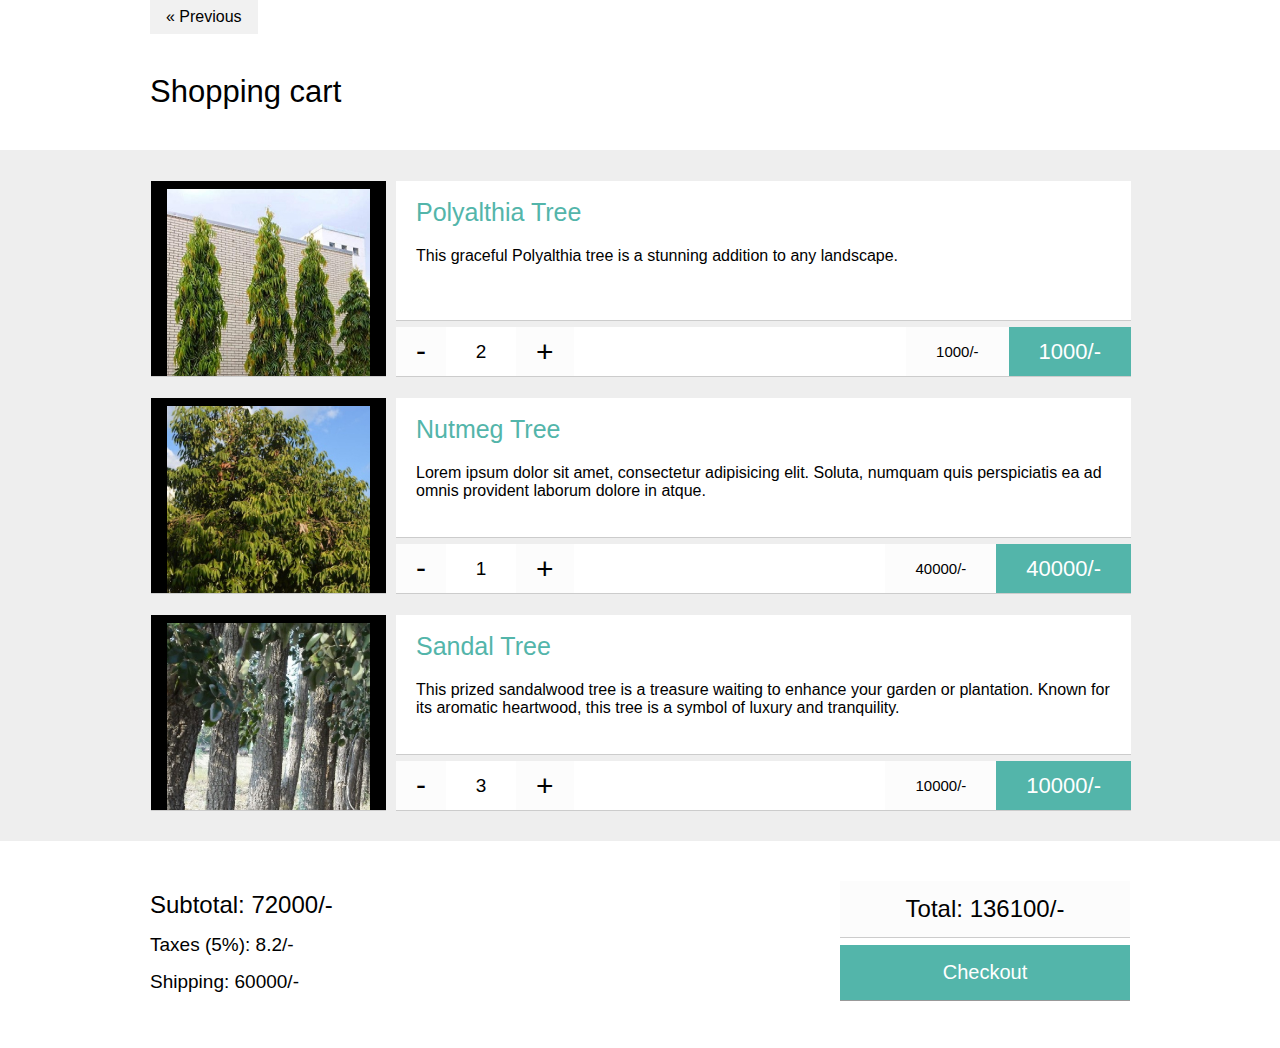
==== cart.html @ aa9d9e7a "Add files via upload" ====
<!DOCTYPE html>
<html lang="en">
  <head>
    <meta charset="utf-8">
    <meta name="viewport" content="width=device-width, initial-scale=1">
    <meta name="author" content="CodeHim">
    <title>TreeHeaven</title>

    <!-- Style CSS -->
    <link rel="stylesheet" href="assets/css/cart.css">
    <style>
        a {
          text-decoration: none;
          display: inline-block;
          padding: 8px 16px;
        }
        
        a:hover {
          background-color: #ddd;
          color: black;
        }
        
        .previous {
          background-color: #f1f1f1;
          color: black;
        }
        
        .next {
          background-color: #04AA6D;
          color: white;
        }
        
        .round {
          border-radius: 50%;
        }
        </style>

  
  </head>
  <body>  
    <header id="site-header">
		<div class="container">
            <a href="index.html" class="previous">&laquo; Previous</a>
			<h1>Shopping cart</span></h1>
		</div>
	</header>
    
    <main>
	<div class="container">

		<section id="cart"> 
			<article class="product">
				<header>
					<a class="remove">
						<img src="assets/img/tall/t1.jpg" alt="Gamming Mouse">

						<h3>Remove product</h3>
					</a>
				</header>

				<div class="content">

					<h1>Polyalthia Tree</h1>

					This graceful Polyalthia tree is a stunning addition to any landscape.

				</div>

				<footer class="content">
					<span class="qt-minus">-</span>
					<span class="qt">2</span>
					<span class="qt-plus">+</span>

					<h2 class="full-price">
						1000/-
					</h2>

					<h2 class="price">
						1000/-
					</h2>
				</footer>
			</article>

			<article class="product">
				<header>
					<a class="remove">
						<img src="assets/img/round/r2.jpg" alt="Keyboard">

						<h3>Remove product</h3>
					</a>
				</header>

				<div class="content">

					<h1>Nutmeg Tree</h1>

					Lorem ipsum dolor sit amet, consectetur adipisicing elit. Soluta, numquam quis perspiciatis ea ad omnis provident laborum dolore in atque.

					</div>

				<footer class="content">
					
					<span class="qt-minus">-</span>
					<span class="qt">1</span>
					<span class="qt-plus">+</span>

					<h2 class="full-price">
						40000/-
					</h2>

					<h2 class="price">
						40000/-
					</h2>
				</footer>
			</article>

			<article class="product">
				<header>
					<a class="remove">
						<img src="assets/img/tall/t3.jpg" alt="Handfree">

						<h3>Remove product</h3>
					</a>
				</header>

				<div class="content">

					<h1>Sandal Tree</h1>

					This prized sandalwood tree is a treasure waiting to enhance your garden or plantation. Known for its aromatic heartwood, this tree is a symbol of luxury and tranquility.

					
				</div>

				<footer class="content">
					
					<span class="qt-minus">-</span>
					<span class="qt">3</span>
					<span class="qt-plus">+</span>

					<h2 class="full-price">
						10000/-
					</h2>

					<h2 class="price">
						10000/-
					</h2>
				</footer>
			</article>

		</section>

	</div>

	<footer id="site-footer">
		<div class="container clearfix">

			<div class="left">
				<h2 class="subtotal">Subtotal: <span>72000</span>/-</h2>
				<h3 class="tax">Taxes (5%): <span>8.2</span>/-</h3>
				<h3 class="shipping">Shipping: <span>60000</span>/-</h3>
			</div>

			<div class="right">
				<h1 class="total">Total: <span>136100</span>/-</h1>
				<a class="btn" href="payment.html">Checkout</a>
			</div>

		</div>
	</footer>
     <!-- END EDMO HTML (Happy Coding!)-->
 </main>
 
      
  
  <script src='https://cdnjs.cloudflare.com/ajax/libs/jquery/2.1.3/jquery.min.js'></script>
    <script  src="assets/js/cart.js"></script> 
      
  </body>
</html>
---- assets/css/cart.css ----
body {
	background: #eee;
	margin: 0;
	padding: 0;
	overflow-x: hidden;
}

.clearfix {
  content: "";
  display: table;
  clear: both;	
}

#site-header, #site-footer {
	background: #fff;
}

#site-header {
	margin: 0 0 30px 0;
}

#site-header h1 {
	font-size: 31px;
	font-weight: 300;
	padding: 40px 0;
	position: relative;
	margin: 0;
}

a {
	color: #000;
	text-decoration: none;

	-webkit-transition: color .2s linear;
	-moz-transition: color .2s linear;
	-ms-transition: color .2s linear;
	-o-transition: color .2s linear;
	transition: color .2s linear;
}

a:hover {
	color: #53b5aa;
}

#site-header h1 span {
	color: #53b5aa;
}

#site-header h1 span.last-span {
	background: #fff;
	padding-right: 150px;
	position: absolute;
	left: 217px;

	-webkit-transition: all .2s linear;
	-moz-transition: all .2s linear;
	-ms-transition: all .2s linear;
	-o-transition: all .2s linear;
	transition: all .2s linear;
}

#site-header h1:hover span.last-span, #site-header h1 span.is-open {
	left: 363px;
}

#site-header h1 em {
	font-size: 16px;
	font-style: normal;
	vertical-align: middle;
}

.container {
	font-family: 'Open Sans', sans-serif;
	margin: 0 auto;
	width: 980px;
}

#cart {
	width: 100%;
}

#cart h1 {
	font-weight: 300;
}

#cart a {
	color: #53b5aa;
	text-decoration: none;

	-webkit-transition: color .2s linear;
	-moz-transition: color .2s linear;
	-ms-transition: color .2s linear;
	-o-transition: color .2s linear;
	transition: color .2s linear;
}

#cart a:hover {
	color: #000;
}

.product.removed {
	margin-left: 980px !important;
	opacity: 0;
}

.product {
	border: 1px solid #eee;
	margin: 20px 0;
	width: 100%;
	height: 195px;
	position: relative;

	-webkit-transition: margin .2s linear, opacity .2s linear;
	-moz-transition: margin .2s linear, opacity .2s linear;
	-ms-transition: margin .2s linear, opacity .2s linear;
	-o-transition: margin .2s linear, opacity .2s linear;
	transition: margin .2s linear, opacity .2s linear;
}

.product img {
	width: 100%;
	height: 100%;
}

.product header, .product .content {
	background-color: #fff;
	border: 1px solid #ccc;
	border-style: none none solid none;
	float: left;
}

.product header {
	background: #000;
	margin: 0 1% 20px 0;
	overflow: hidden;
	padding: 0;
	position: relative;
	width: 24%;
	height: 195px;
}

.product header:hover img {
	opacity: .7;
}

.product header:hover h3 {
	bottom: 73px;
}

.product header h3 {
	background: #53b5aa;
	color: #fff;
	font-size: 22px;
	font-weight: 300;
	line-height: 49px;
	margin: 0;
	padding: 0 30px;
	position: absolute;
	bottom: -50px;
	right: 0;
	left: 0;

	-webkit-transition: bottom .2s linear;
	-moz-transition: bottom .2s linear;
	-ms-transition: bottom .2s linear;
	-o-transition: bottom .2s linear;
	transition: bottom .2s linear;
}

.remove {
	cursor: pointer;
}

.product .content {
	box-sizing: border-box;
	-moz-box-sizing: border-box;
	height: 140px;
	padding: 0 20px;
	width: 75%;
}

.product h1 {
	color: #53b5aa;
	font-size: 25px;
	font-weight: 300;
	margin: 17px 0 20px 0;
}

.product footer.content {
	height: 50px;
	margin: 6px 0 0 0;
	padding: 0;
}

.product footer .price {
	background: #fcfcfc;
	color: #000;
	float: right;
	font-size: 15px;
	font-weight: 300;
	line-height: 49px;
	margin: 0;
	padding: 0 30px;
}

.product footer .full-price {
	background: #53b5aa;
	color: #fff;
	float: right;
	font-size: 22px;
	font-weight: 300;
	line-height: 49px;
	margin: 0;
	padding: 0 30px;

	-webkit-transition: margin .15s linear;
	-moz-transition: margin .15s linear;
	-ms-transition: margin .15s linear;
	-o-transition: margin .15s linear;
	transition: margin .15s linear;
}

.qt, .qt-plus, .qt-minus {
	display: block;
	float: left;
}

.qt {
	font-size: 19px;
	line-height: 50px;
	width: 70px;
	text-align: center;
}

.qt-plus, .qt-minus {
	background: #fcfcfc;
	border: none;
	font-size: 30px;
	font-weight: 300;
	height: 100%;
	padding: 0 20px;
	-webkit-transition: background .2s linear;
	-moz-transition: background .2s linear;
	-ms-transition: background .2s linear;
	-o-transition: background .2s linear;
	transition: background .2s linear;
}

.qt-plus:hover, .qt-minus:hover {
	background: #53b5aa;
	color: #fff;
	cursor: pointer;
}

.qt-plus {
	line-height: 50px;
}

.qt-minus {
	line-height: 47px;
}

#site-footer {
	margin: 30px 0 0 0;
}

#site-footer {
	padding: 40px;
}

#site-footer h1 {
	background: #fcfcfc;
	border: 1px solid #ccc;
	border-style: none none solid none;
	font-size: 24px;
	font-weight: 300;
	margin: 0 0 7px 0;
	padding: 14px 40px;
	text-align: center;
}

#site-footer h2 {
	font-size: 24px;
	font-weight: 300;
	margin: 10px 0 0 0;
}

#site-footer h3 {
	font-size: 19px;
	font-weight: 300;
	margin: 15px 0;
}

.left {
	float: left;
}

.right {
	float: right;
}

.btn {
	background: #53b5aa;
	border: 1px solid #999;
	border-style: none none solid none;
	cursor: pointer;
	display: block;
	color: #fff;
	font-size: 20px;
	font-weight: 300;
	padding: 16px 0;
	width: 290px;
	text-align: center;

	-webkit-transition: all .2s linear;
	-moz-transition: all .2s linear;
	-ms-transition: all .2s linear;
	-o-transition: all .2s linear;
	transition: all .2s linear;
}

.btn:hover {
	color: #fff;
	background: #429188;
}

.type {
	background: #fcfcfc;
	font-size: 13px;
	padding: 10px 16px;
	left: 100%;
}

.type, .color {
	border: 1px solid #ccc;
	border-style: none none solid none;
	position: absolute;
}

.color {
	width: 40px;
	height: 40px;
	right: -40px;
}

.red {
	background: #cb5a5e;
}

.yellow {
	background: #f1c40f;
}

.blue {
	background: #3598dc;
}

.minused {
	margin: 0 50px 0 0 !important;
}

.added {
	margin: 0 -50px 0 0 !important;
}
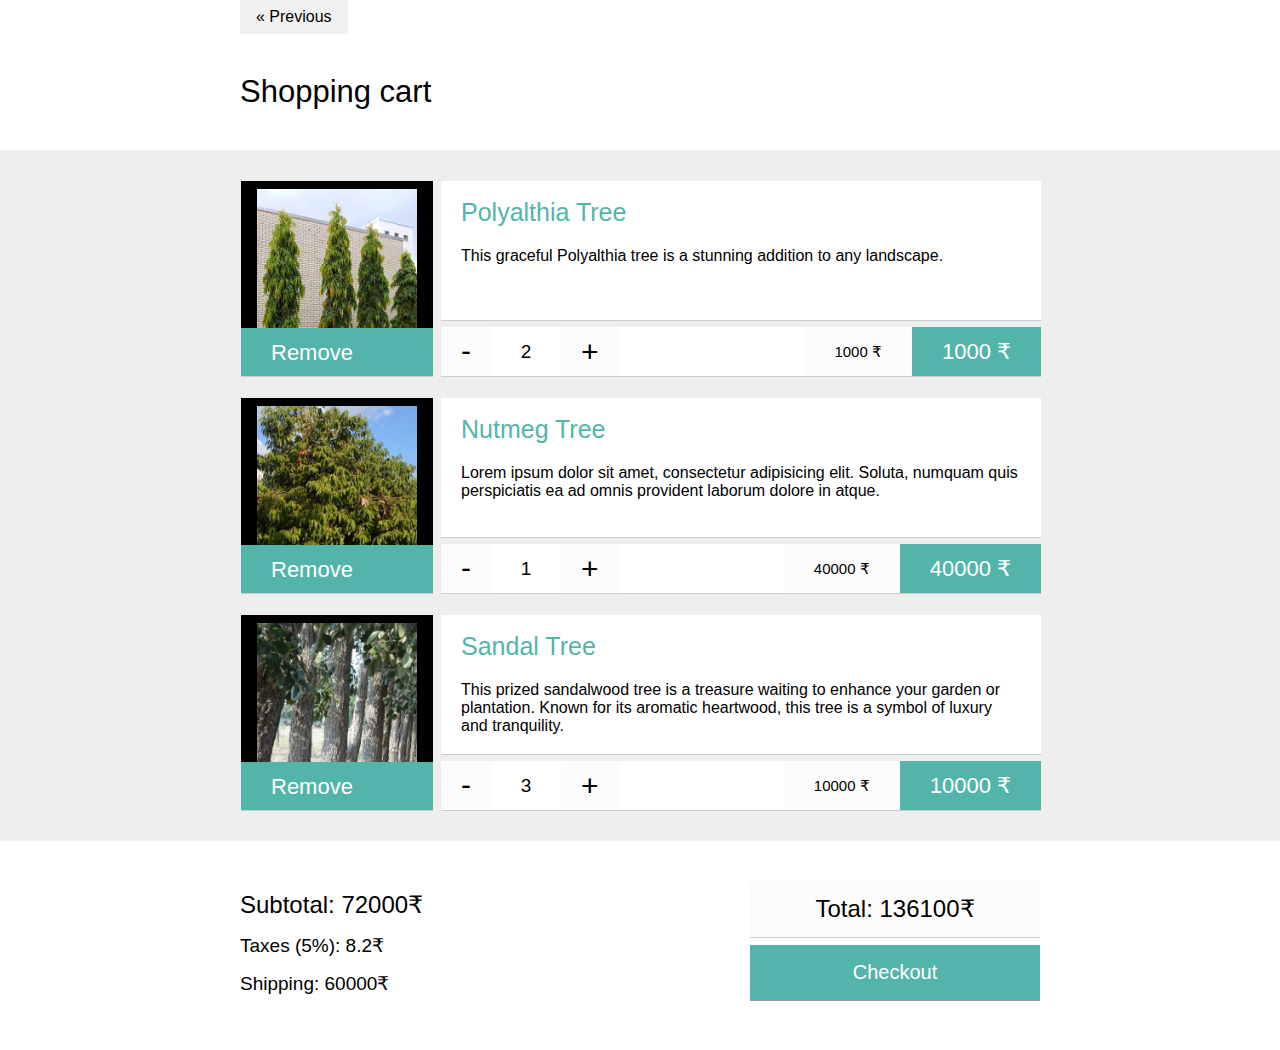
==== commit 65d7b7a7: "Update cart.html" ====
--- a/cart.html
+++ b/cart.html
@@ -33,6 +33,7 @@
         .round {
           border-radius: 50%;
         }
+	    
         </style>
 
   
@@ -72,11 +73,11 @@
 					<span class="qt-plus">+</span>
 
 					<h2 class="full-price">
-						1000/-
+						1000 ₹
 					</h2>
 
 					<h2 class="price">
-						1000/-
+						1000 ₹
 					</h2>
 				</footer>
 			</article>
@@ -105,11 +106,11 @@
 					<span class="qt-plus">+</span>
 
 					<h2 class="full-price">
-						40000/-
+						40000 ₹
 					</h2>
 
 					<h2 class="price">
-						40000/-
+						40000 ₹
 					</h2>
 				</footer>
 			</article>
@@ -139,11 +140,11 @@
 					<span class="qt-plus">+</span>
 
 					<h2 class="full-price">
-						10000/-
+						10000 ₹
 					</h2>
 
 					<h2 class="price">
-						10000/-
+						10000 ₹
 					</h2>
 				</footer>
 			</article>
@@ -156,13 +157,13 @@
 		<div class="container clearfix">
 
 			<div class="left">
-				<h2 class="subtotal">Subtotal: <span>72000</span>/-</h2>
-				<h3 class="tax">Taxes (5%): <span>8.2</span>/-</h3>
-				<h3 class="shipping">Shipping: <span>60000</span>/-</h3>
+				<h2 class="subtotal">Subtotal: <span>72000</span>₹</h2>
+				<h3 class="tax">Taxes (5%): <span>8.2</span>₹</h3>
+				<h3 class="shipping">Shipping: <span>60000</span>₹</h3>
 			</div>
 
 			<div class="right">
-				<h1 class="total">Total: <span>136100</span>/-</h1>
+				<h1 class="total">Total: <span>136100</span>₹</h1>
 				<a class="btn" href="payment.html">Checkout</a>
 			</div>
 
--- a/assets/css/cart.css
+++ b/assets/css/cart.css
@@ -72,7 +72,7 @@
 .container {
 	font-family: 'Open Sans', sans-serif;
 	margin: 0 auto;
-	width: 980px;
+	width: 100%;
 }
 
 #cart {
@@ -361,4 +361,22 @@
 
 .added {
 	margin: 0 -50px 0 0 !important;
-}+}
+
+@media screen and (min-width: 800px) {
+    .container {
+        max-width: 800px; /* Adjust max-width for larger screens */
+    }
+
+    .product header {
+        width: 24%; /* Restore original width for product headers */
+        margin: 0 1% 20px 0; /* Restore original margin */
+        height: 195px; /* Restore original height */
+        float: left; /* Restore original float */
+    }
+    
+    .product header h3 {
+        font-size: 22px; /* Restore original font size */
+        line-height: 49px; /* Restore original line height */
+    }
+}
